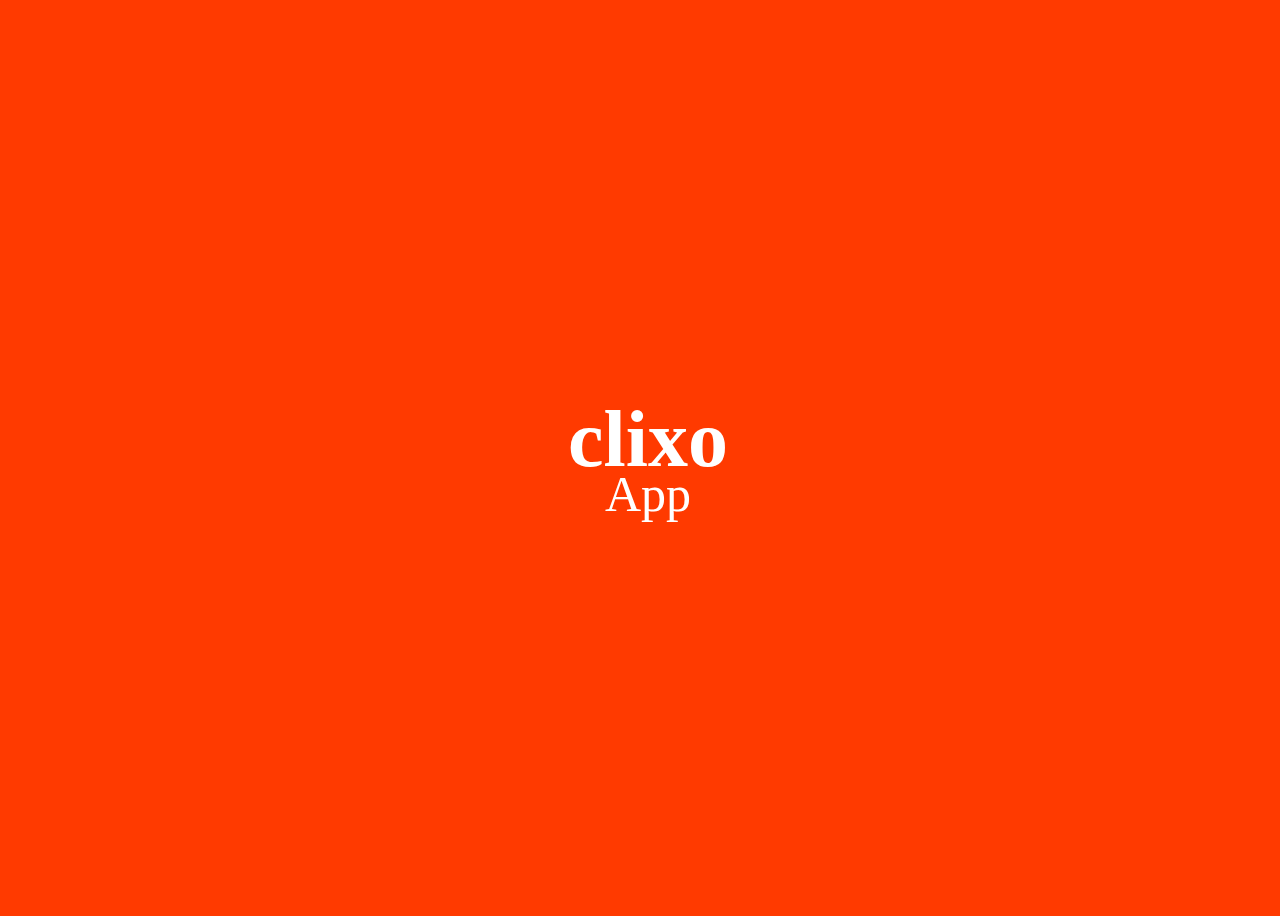
==== index.html @ 3cce9e3a "Fit into 100vh screen" ====
<!DOCTYPE html>
<html lang="en">
  <head>
    <meta charset="UTF-8" />
    <meta
      name="viewport"
      content="width=device-width, initial-scale=1.0"
    />
    <title>Document</title>
    <script type="text/javascript">
      setTimeout(function () {
        window.location.href = "./clixoDetail.html";
      }, 2000);
      // setTimeout(function () {
      //   document.body.style.backgroundColor = "#ffffff";
      // }, 500);
    </script>
  </head>
  <style></style>
  <body
    style="
      display: flex;
      align-items: center;
      justify-content: center;
      width: 100vw;
      transition-duration: 1000ms;
      height: 100vh;
      background-color: #ff3a00;
      overflow: hidden;
      flex-direction: column;
      align-items: center;
    "
  >
    <span style="font-size: 80px; font-weight: bolder; color: #fff">clixo</span>
    <span style="font-size: 50px; font-weight: 300; color: #fff; margin-top: -20px">App</span>
  </body>
</html>
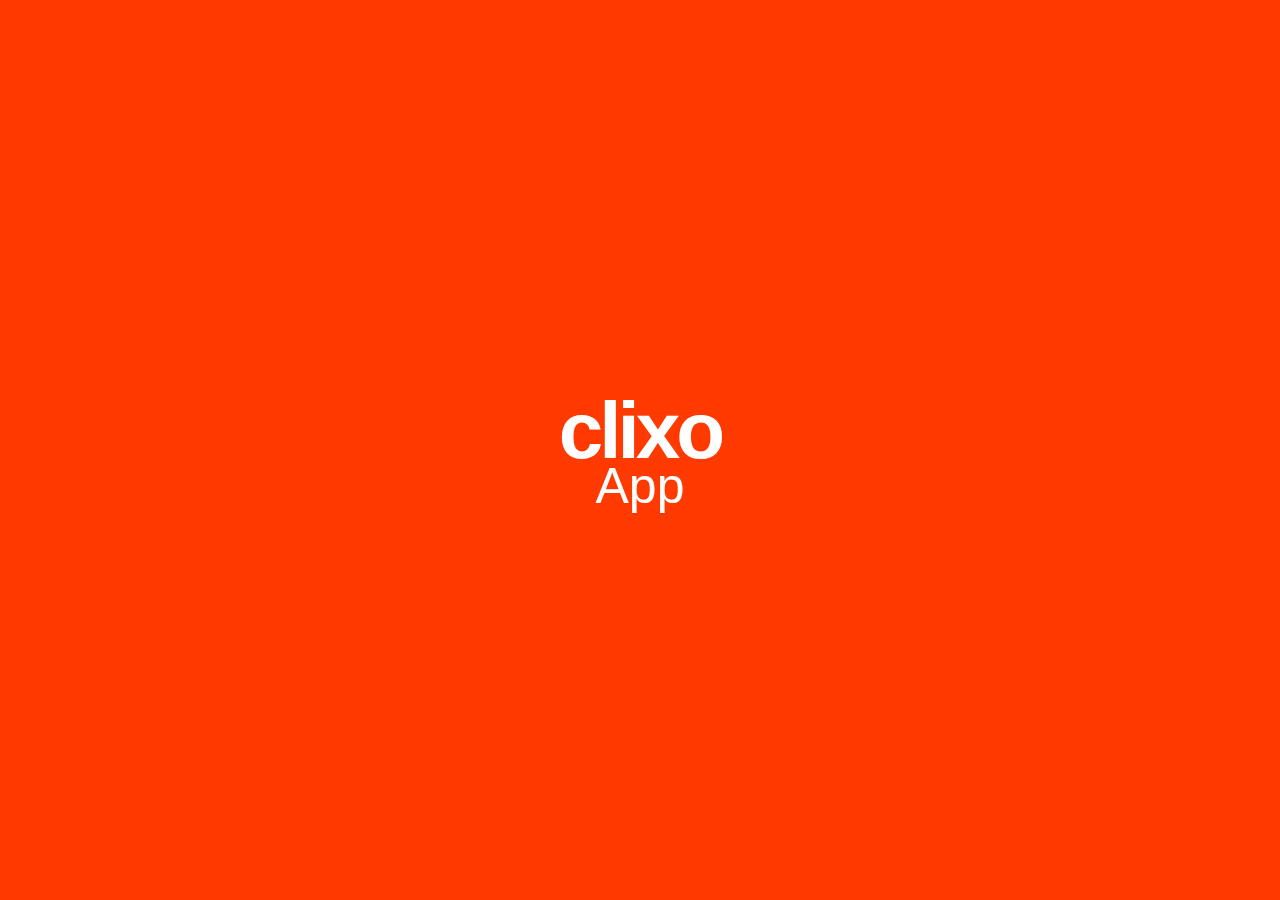
==== commit c44fdb25: "Updated" ====
--- a/index.html
+++ b/index.html
@@ -16,7 +16,26 @@
       // }, 500);
     </script>
   </head>
-  <style></style>
+  <style>
+    @font-face {
+      font-family: "TTCommonsBold";
+      src: url("images/Fonts/TTCommonsBold.otf") format("opentype"); /* URL to your font file */
+
+      font-family: "TTCommonsMedium";
+      src: url("images/Fonts/TTCommonsMedium.otf") format("opentype"); /* URL to your font file */
+
+      font-family: "TTCommonsRegular";
+      src: url("images/Fonts/TTCommonsRegular.otf") format("opentype"); /* URL to your font file */
+
+      font-family: "TTCommonsBlack";
+      src: url("images/Fonts/TTCommonsBlack.otf") format("opentype"); /* URL to your font file */
+    }
+
+    body {
+      font-family: "TTCommonsBold", Verdana, sans-serif;
+      margin: 0;
+    }
+  </style>
   <body
     style="
       display: flex;
@@ -31,7 +50,22 @@
       align-items: center;
     "
   >
-    <span style="font-size: 80px; font-weight: bolder; color: #fff">clixo</span>
+    <span style="font-size: 80px; font-weight: bolder; color: #fff; letter-spacing: -4px"
+      >clixo</span
+    >
     <span style="font-size: 50px; font-weight: 300; color: #fff; margin-top: -20px">App</span>
+    <!-- <video
+      width="320"
+      height="240"
+      autoplay
+      muted
+    >
+      <source
+        src="images/App Preview HQ.mov"
+        type="video/mov"
+      />
+
+      Your browser does not support the video tag.
+    </video> -->
   </body>
 </html>
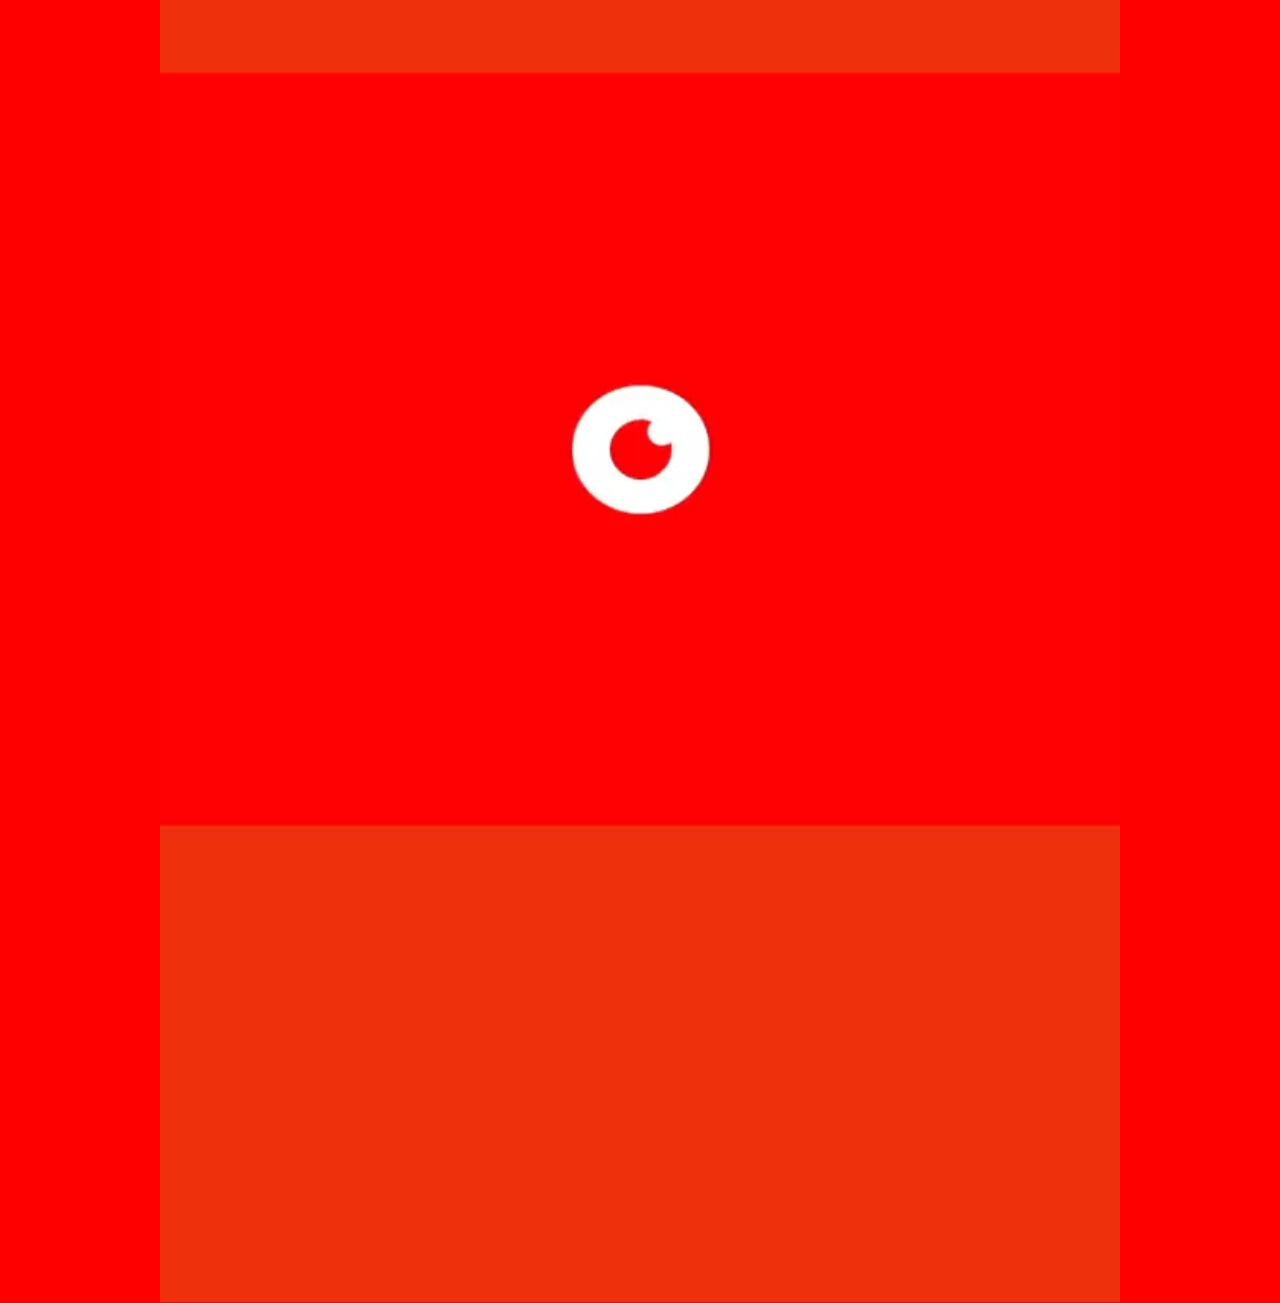
==== commit 2ab14421: "Splash Screen" ====
--- a/index.html
+++ b/index.html
@@ -9,8 +9,8 @@
     <title>Document</title>
     <script type="text/javascript">
       setTimeout(function () {
-        window.location.href = "./clixoDetail.html";
-      }, 2000);
+        window.location.href = "./clixoUser.html";
+      }, 3500);
       // setTimeout(function () {
       //   document.body.style.backgroundColor = "#ffffff";
       // }, 500);
@@ -44,28 +44,24 @@
       width: 100vw;
       transition-duration: 1000ms;
       height: 100vh;
-      background-color: #ff3a00;
+      background-color: #ff0000;
       overflow: hidden;
       flex-direction: column;
       align-items: center;
     "
   >
-    <span style="font-size: 80px; font-weight: bolder; color: #fff; letter-spacing: -4px"
+    <!-- <span style="font-size: 80px; font-weight: bolder; color: #fff; letter-spacing: -4px"
       >clixo</span
     >
-    <span style="font-size: 50px; font-weight: 300; color: #fff; margin-top: -20px">App</span>
-    <!-- <video
-      width="320"
-      height="240"
+    <span style="font-size: 50px; font-weight: 300; color: #fff; margin-top: -20px">App</span> -->
+    <video
       autoplay
       muted
+      style="width: 75%"
     >
-      <source
-        src="images/App Preview HQ.mov"
-        type="video/mov"
-      />
+      <source src="images/App Preview HQ.mp4" />
 
       Your browser does not support the video tag.
-    </video> -->
+    </video>
   </body>
 </html>
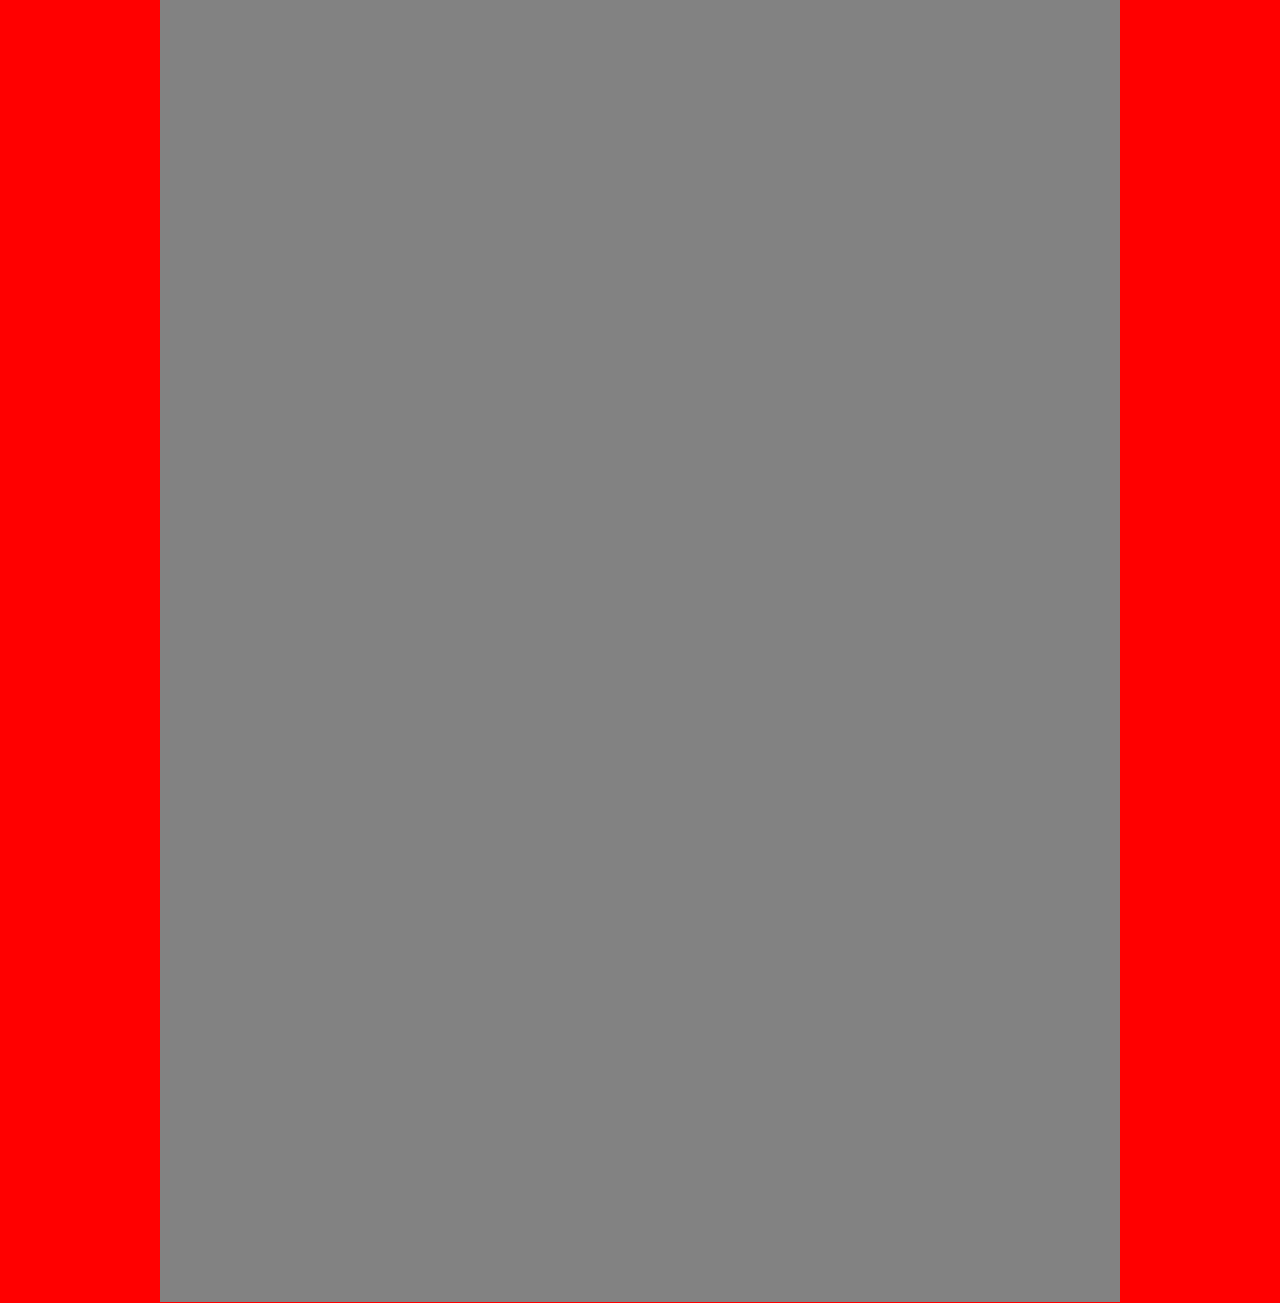
==== commit 282f819c: "Videooo" ====
--- a/index.html
+++ b/index.html
@@ -60,8 +60,6 @@
       style="width: 75%"
     >
       <source src="images/App Preview HQ.mp4" />
-
-      Your browser does not support the video tag.
     </video>
   </body>
 </html>
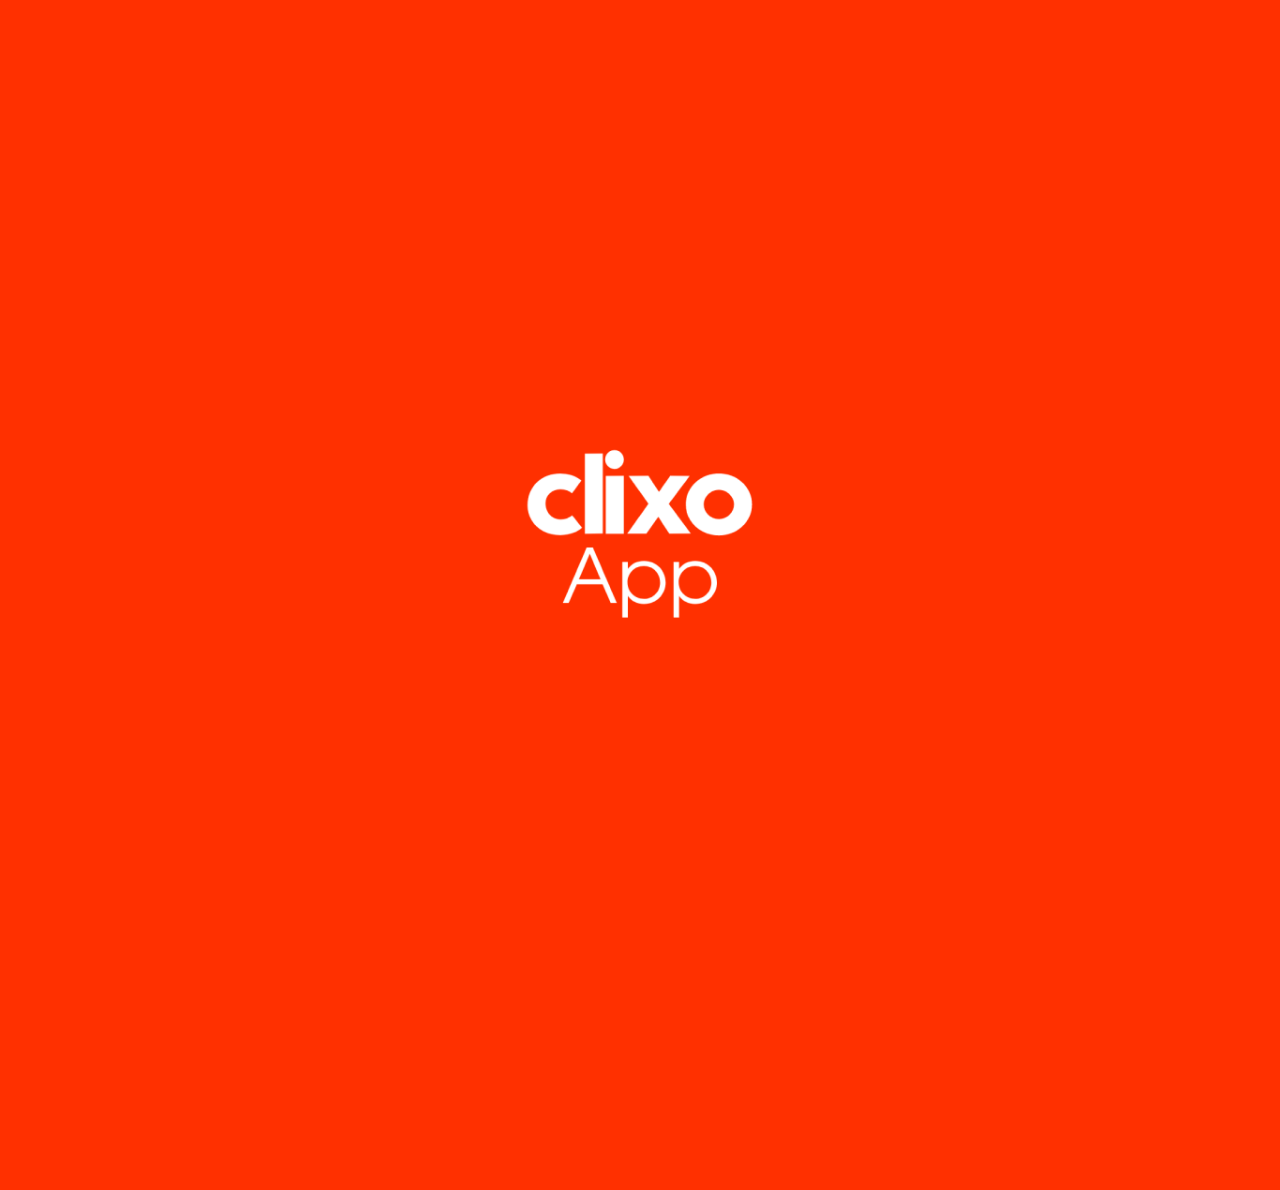
==== commit 2f09bd43: "Update" ====
--- a/index.html
+++ b/index.html
@@ -8,9 +8,9 @@
     />
     <title>Document</title>
     <script type="text/javascript">
-      setTimeout(function () {
-        window.location.href = "./clixoUser.html";
-      }, 3500);
+      // setTimeout(function () {
+      //   window.location.href = "./clixoUser.html";
+      // }, 3500);
       // setTimeout(function () {
       //   document.body.style.backgroundColor = "#ffffff";
       // }, 500);
@@ -35,6 +35,29 @@
       font-family: "TTCommonsBold", Verdana, sans-serif;
       margin: 0;
     }
+    .splash {
+      display: flex;
+      height: auto;
+      width: auto;
+      transition: transform 1.5s;
+      transform: scale(0.8);
+    }
+    .container {
+      position: relative;
+      width: 50%;
+    }
+
+    .image {
+      display: block;
+      width: 100%;
+      height: auto;
+      transition: transform 2s;
+      scale: 2.5;
+    }
+
+    .image {
+      transform: scale(0.3);
+    }
   </style>
   <body
     style="
@@ -44,22 +67,17 @@
       width: 100vw;
       transition-duration: 1000ms;
       height: 100vh;
-      background-color: #ff0000;
+      background-color: #ff3000;
       overflow: hidden;
       flex-direction: column;
       align-items: center;
     "
   >
-    <!-- <span style="font-size: 80px; font-weight: bolder; color: #fff; letter-spacing: -4px"
-      >clixo</span
-    >
-    <span style="font-size: 50px; font-weight: 300; color: #fff; margin-top: -20px">App</span> -->
-    <video
-      autoplay
-      muted
-      style="width: 75%"
-    >
-      <source src="images/App Preview HQ.mp4" />
-    </video>
+    <div class="container">
+      <img
+        class="image"
+        src="images/splash.png"
+      />
+    </div>
   </body>
 </html>
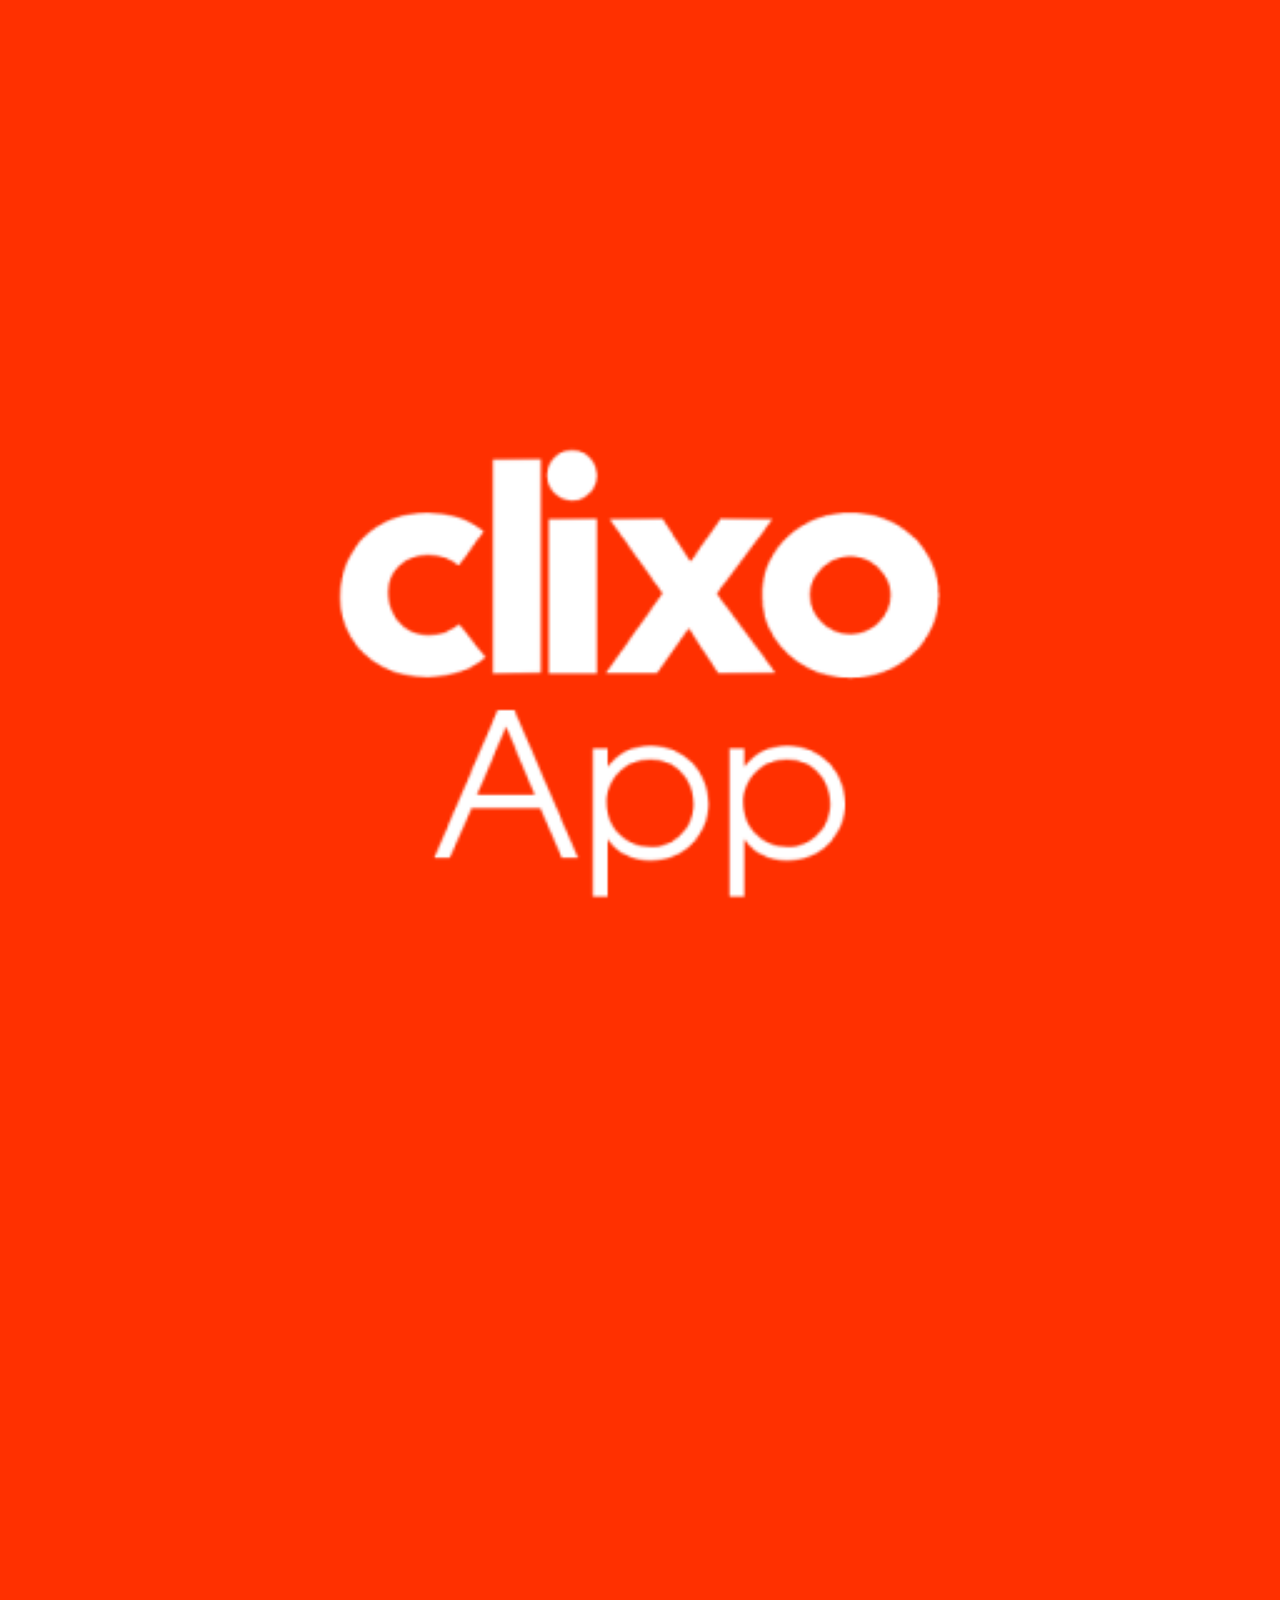
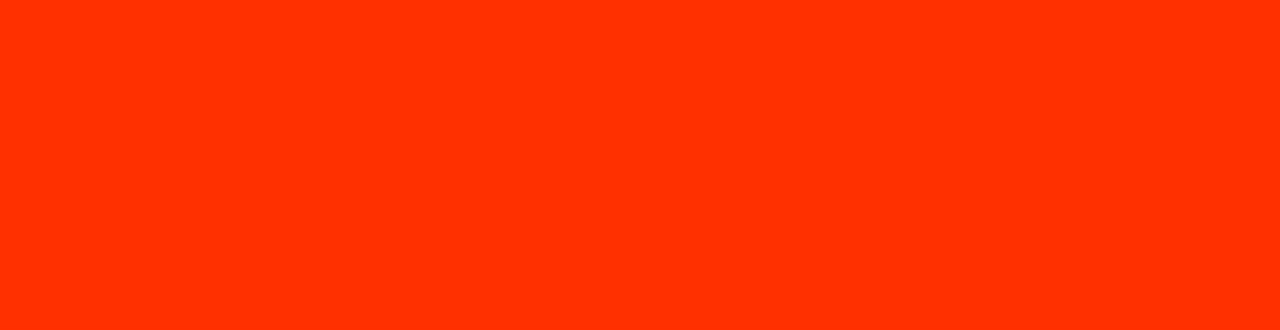
==== commit df4bec77: "UpdateSplash" ====
--- a/index.html
+++ b/index.html
@@ -8,9 +8,9 @@
     />
     <title>Document</title>
     <script type="text/javascript">
-      // setTimeout(function () {
-      //   window.location.href = "./clixoUser.html";
-      // }, 3500);
+      setTimeout(function () {
+        window.location.href = "./clixoUser.html";
+      }, 2000);
       // setTimeout(function () {
       //   document.body.style.backgroundColor = "#ffffff";
       // }, 500);
@@ -37,47 +37,43 @@
     }
     .splash {
       display: flex;
-      height: auto;
-      width: auto;
-      transition: transform 1.5s;
-      transform: scale(0.8);
+      height: 100%;
+      width: 100%;
+      animation: zoom-in 2s ease-in-out;
+      /* transform: scale(1); */
+      /* transform: translate(-50%, -50%); */
     }
-    .container {
-      position: relative;
-      width: 50%;
-    }
-
-    .image {
-      display: block;
-      width: 100%;
-      height: auto;
-      transition: transform 2s;
-      scale: 2.5;
-    }
-
-    .image {
-      transform: scale(0.3);
+    @keyframes zoom-in {
+      0% {
+        opacity: 100%;
+        scale: 1;
+      }
+      100% {
+        opacity: 0%;
+        scale: 0.2;
+      }
     }
   </style>
   <body
     style="
       display: flex;
+      overflow: hidden;
       align-items: center;
       justify-content: center;
-      width: 100vw;
+      max-width: 100vw;
       transition-duration: 1000ms;
-      height: 100vh;
+      max-height: 100vh;
       background-color: #ff3000;
       overflow: hidden;
       flex-direction: column;
       align-items: center;
     "
   >
-    <div class="container">
-      <img
-        class="image"
-        src="images/splash.png"
-      />
-    </div>
+    <!-- <div class="container"> -->
+    <img
+      class="splash"
+      src="images/splash.png"
+    />
+    <!-- </div> -->
   </body>
 </html>
